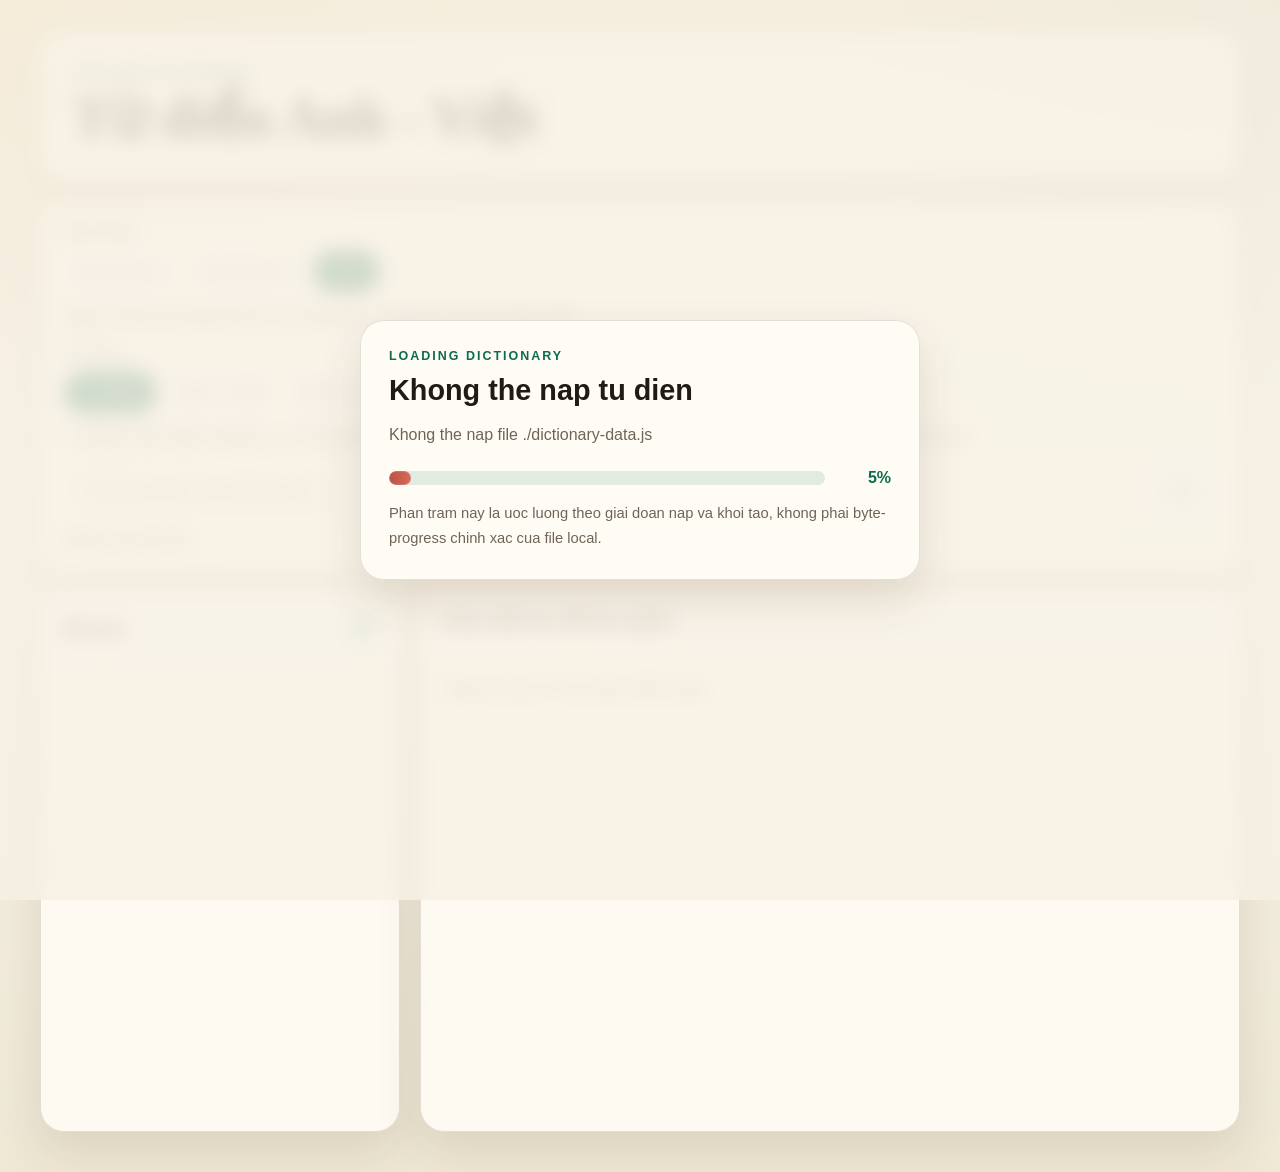
==== index-both.html @ f5a65c4e "Add loading progress and track dictionary-data2 with LFS" ====
<!doctype html>
<html lang="vi">
  <head>
    <meta charset="utf-8">
    <meta name="viewport" content="width=device-width, initial-scale=1">
    <title>Từ điển Anh - Việt Offline</title>
    <link rel="icon" href="data:,">
    <link rel="stylesheet" href="./styles.css">
  </head>
  <body>
    <main class="app-shell">
      <section class="hero">
        <p class="eyebrow">Offline Dictionary</p>
        <h1>Từ điển Anh - Việt</h1>
      </section>

      <section class="search-panel">
        <label class="search-label" for="source-switch">Bộ dữ liệu</label>
        <div class="mode-switch" id="source-switch" aria-label="Bộ dữ liệu">
          <button class="mode-button source-button" data-source="dict1" type="button">Dictionary 1</button>
          <button class="mode-button source-button" data-source="dict2" type="button">Dictionary 2</button>
          <button class="mode-button source-button active" data-source="both" type="button">Cả 2</button>
        </div>
        <p id="source-hint" class="search-hint">
          Gộp cả hai bộ dữ liệu để tra cứu rộng hơn. Tùy chọn này sẽ nặng nhất.
        </p>

        <label class="search-label" for="search-input">Từ khóa</label>
        <div class="mode-switch" id="mode-switch" aria-label="Hướng tra cứu">
          <button class="mode-button active" data-mode="auto" type="button">Tự động</button>
          <button class="mode-button" data-mode="en-vi" type="button">Anh -> Việt</button>
          <button class="mode-button" data-mode="vi-en" type="button">Việt -> Anh</button>
        </div>
        <p id="search-hint" class="search-hint">
          Tự động nhận diện hướng tra. Gõ tiếng Anh để tìm mục từ, hoặc gõ tiếng Việt có dấu để tra ngược từ phần nghĩa và chú thích.
        </p>
        <div class="search-row">
          <input
            id="search-input"
            class="search-input"
            type="search"
            placeholder="Ví dụ: abandon, ability, sức khỏe..."
            autocomplete="off"
            spellcheck="false"
          >
          <button id="clear-button" class="ghost-button" type="button">Xóa</button>
        </div>
        <p id="status" class="status-text">Đang nạp dữ liệu...</p>
      </section>

      <section class="content-grid">
        <aside class="results-panel">
          <div class="panel-header">
            <h2>Kết quả</h2>
            <span id="result-count" class="count-pill">0</span>
          </div>
          <div id="results" class="results-list"></div>
        </aside>

        <article class="detail-panel">
          <div class="panel-header">
            <h2 id="detail-title">Chọn một mục để xem nghĩa</h2>
          </div>
          <div id="detail-content" class="detail-content empty-state">
            Nhập từ khóa ở ô tìm kiếm để bắt đầu.
          </div>
        </article>
      </section>
    </main>

    <script>
      window.APP_BOOT_CONFIG = {
        mode: 'both',
        dictionaries: [
          {
            key: 'dict1',
            label: 'Dictionary 1',
            src: './dictionary-data.js',
            startPercent: 10,
            endPercent: 34,
            startTitle: 'Dang nap Dictionary 1',
            startDetail: 'Dang nap bo du lieu nhe truoc de chuan bi cho che do Ca 2.',
            endTitle: 'Da nap xong Dictionary 1',
            endDetail: 'Da xong bo du lieu dau tien. Dang chuyen sang bo FULL.'
          },
          {
            key: 'dict2',
            label: 'Dictionary 2',
            src: './dictionary-data2.js',
            startPercent: 38,
            endPercent: 92,
            startTitle: 'Dang nap Dictionary 2',
            startDetail: 'Che do Ca 2 la tuy chon nang nhat. O may cham, tong thoi gian cho doi co the toi 10-15 phut hoac hon.',
            endTitle: 'Da nap xong ca 2 bo du lieu',
            endDetail: 'Hai bo du lieu da vao bo nho. Dang khoi tao giao dien tra cuu hop nhat.'
          }
        ]
      }
    </script>
    <script src="./bootstrap.js"></script>
  </body>
</html>
---- styles.css ----
:root {
  color-scheme: light;
  --bg: #f7f1e5;
  --panel: rgba(255, 252, 245, 0.88);
  --panel-strong: #fffaf0;
  --text: #1f1b16;
  --muted: #6f6458;
  --accent: #0e6b50;
  --accent-soft: #dcefe8;
  --border: rgba(31, 27, 22, 0.12);
  --shadow: 0 20px 45px rgba(74, 53, 23, 0.12);
  --font-display: Cambria, Constantia, "Times New Roman", serif;
  --font-body: Constantia, Cambria, "Times New Roman", serif;
  --font-ui: "Segoe UI", Tahoma, Arial, sans-serif;
}

* {
  box-sizing: border-box;
}

html,
body {
  margin: 0;
  min-height: 100%;
}

body {
  font-family: var(--font-body);
  color: var(--text);
  font-kerning: normal;
  text-rendering: optimizeLegibility;
  background:
    radial-gradient(circle at top left, rgba(229, 192, 123, 0.32), transparent 30%),
    radial-gradient(circle at top right, rgba(125, 171, 157, 0.24), transparent 26%),
    linear-gradient(180deg, #efe2c2 0%, #f6f2ea 34%, #efe8d5 100%);
}

.app-shell {
  width: min(1200px, calc(100% - 32px));
  margin: 0 auto;
  padding: 32px 0 40px;
}

.hero,
.search-panel,
.results-panel,
.detail-panel {
  border: 1px solid var(--border);
  border-radius: 24px;
  background: var(--panel);
  backdrop-filter: blur(10px);
  box-shadow: var(--shadow);
}

.hero {
  padding: 32px;
  margin-bottom: 20px;
}

.eyebrow {
  margin: 0 0 10px;
  color: var(--accent);
  font-size: 0.8rem;
  font-weight: 700;
  font-family: var(--font-ui);
  letter-spacing: 0.18em;
  text-transform: uppercase;
}

.hero h1 {
  margin: 0;
  font-family: var(--font-display);
  font-size: clamp(2rem, 5vw, 3.5rem);
  line-height: 1.02;
}

.hero-copy {
  max-width: 760px;
  margin: 16px 0 0;
  color: var(--muted);
  font-size: 1.05rem;
  line-height: 1.7;
}

.search-panel {
  padding: 22px 24px;
  margin-bottom: 20px;
}

.search-label {
  display: block;
  margin-bottom: 10px;
  font-size: 0.95rem;
  color: var(--muted);
}

.mode-switch {
  display: flex;
  flex-wrap: wrap;
  gap: 10px;
  margin-bottom: 12px;
}

.mode-button {
  border: 1px solid var(--border);
  border-radius: 999px;
  padding: 10px 14px;
  background: rgba(255, 255, 255, 0.75);
  color: var(--muted);
  font: inherit;
  cursor: pointer;
  transition: background-color 120ms ease, color 120ms ease, border-color 120ms ease;
}

.mode-button:hover,
.mode-button:focus-visible {
  border-color: rgba(14, 107, 80, 0.35);
  color: var(--accent);
  outline: none;
}

.mode-button.active {
  background: var(--accent);
  border-color: var(--accent);
  color: white;
}

.search-hint {
  margin: 0 0 14px;
  color: var(--muted);
  line-height: 1.6;
}

.search-row {
  display: grid;
  grid-template-columns: 1fr auto;
  gap: 12px;
}

.search-input,
.ghost-button {
  border-radius: 16px;
  border: 1px solid var(--border);
  font: inherit;
}

.search-label,
.search-hint,
.status-text,
.mode-button,
.ghost-button {
  font-family: var(--font-ui);
}

.search-input {
  min-width: 0;
  padding: 16px 18px;
  background: var(--panel-strong);
  font-family: var(--font-display);
  font-size: 1.05rem;
}

.search-input:focus {
  outline: 2px solid rgba(14, 107, 80, 0.2);
  border-color: rgba(14, 107, 80, 0.45);
}

.ghost-button {
  padding: 0 18px;
  background: white;
  color: var(--accent);
  cursor: pointer;
}

.status-text {
  margin: 12px 0 0;
  color: var(--muted);
}

.content-grid {
  display: grid;
  grid-template-columns: minmax(280px, 360px) minmax(0, 1fr);
  gap: 20px;
}

.results-panel,
.detail-panel {
  min-height: 540px;
  overflow: hidden;
}

.panel-header {
  display: flex;
  align-items: center;
  justify-content: space-between;
  gap: 12px;
  padding: 18px 20px;
  border-bottom: 1px solid var(--border);
  background: rgba(255, 255, 255, 0.45);
}

.panel-header h2 {
  margin: 0;
  font-family: var(--font-ui);
  font-size: 1.05rem;
}

.count-pill {
  display: inline-flex;
  align-items: center;
  justify-content: center;
  min-width: 36px;
  height: 36px;
  padding: 0 12px;
  border-radius: 999px;
  background: var(--accent-soft);
  color: var(--accent);
  font-family: var(--font-ui);
  font-weight: 700;
}

.results-list {
  max-height: 680px;
  overflow: auto;
  padding: 10px;
}

.result-item {
  width: 100%;
  padding: 14px 16px;
  border: 0;
  border-radius: 16px;
  background: transparent;
  text-align: left;
  cursor: pointer;
  transition: background-color 120ms ease, transform 120ms ease;
}

.result-item:hover,
.result-item:focus-visible {
  background: rgba(14, 107, 80, 0.08);
  outline: none;
}

.result-item.active {
  background: rgba(14, 107, 80, 0.14);
}

.result-title {
  display: flex;
  align-items: center;
  justify-content: space-between;
  gap: 12px;
}

.result-word {
  margin: 0;
  font-family: var(--font-display);
  font-size: 1.08rem;
}

.source-tag {
  display: inline-flex;
  align-items: center;
  justify-content: center;
  min-width: 40px;
  padding: 4px 10px;
  border-radius: 999px;
  background: rgba(14, 107, 80, 0.1);
  color: var(--accent);
  font-family: var(--font-ui);
  font-size: 0.74rem;
  font-weight: 700;
  letter-spacing: 0.04em;
}

.result-snippet {
  margin: 6px 0 0;
  color: var(--muted);
  font-family: var(--font-body);
  font-size: 0.92rem;
  line-height: 1.5;
}

.detail-content {
  padding: 24px;
  max-height: 680px;
  overflow: auto;
  font-family: var(--font-body);
  line-height: 1.75;
}

.detail-content h1,
.detail-content h2,
.detail-content h3,
.detail-content h4,
.detail-content h5,
.detail-content h6 {
  margin-top: 0;
  color: var(--accent);
}

.detail-content b,
.detail-content strong {
  color: #5d3321;
}

.detail-content img {
  max-width: 100%;
}

.empty-state {
  color: var(--muted);
}

.empty-results {
  padding: 22px 16px;
  color: var(--muted);
}

mark {
  background: #ffe27f;
  color: inherit;
  padding: 0 0.1em;
  border-radius: 0.2em;
}

.loading-overlay {
  position: fixed;
  inset: 0;
  z-index: 9999;
  display: grid;
  place-items: center;
  padding: 20px;
  background: rgba(247, 241, 229, 0.82);
  backdrop-filter: blur(10px);
  transition: opacity 220ms ease, visibility 220ms ease;
}

.loading-overlay.is-hidden {
  opacity: 0;
  visibility: hidden;
  pointer-events: none;
}

.loading-card {
  width: min(560px, 100%);
  padding: 28px;
  border: 1px solid var(--border);
  border-radius: 24px;
  background: rgba(255, 252, 245, 0.96);
  box-shadow: var(--shadow);
}

.loading-eyebrow,
.loading-title,
.loading-detail,
.loading-note,
.loading-progress-value {
  font-family: var(--font-ui);
}

.loading-eyebrow {
  margin: 0 0 10px;
  color: var(--accent);
  font-size: 0.78rem;
  font-weight: 700;
  letter-spacing: 0.16em;
  text-transform: uppercase;
}

.loading-title {
  margin: 0;
  font-size: clamp(1.35rem, 3vw, 1.8rem);
  line-height: 1.25;
}

.loading-detail,
.loading-note {
  color: var(--muted);
  line-height: 1.7;
}

.loading-detail {
  margin: 12px 0 0;
}

.loading-progress-row {
  display: grid;
  grid-template-columns: minmax(0, 1fr) auto;
  align-items: center;
  gap: 14px;
  margin-top: 20px;
}

.loading-progress-track {
  position: relative;
  height: 14px;
  overflow: hidden;
  border-radius: 999px;
  background: rgba(14, 107, 80, 0.12);
}

.loading-progress-fill {
  width: 0;
  height: 100%;
  border-radius: inherit;
  background:
    linear-gradient(90deg, rgba(255, 255, 255, 0.25), transparent 42%),
    linear-gradient(90deg, #0e6b50, #188867);
  box-shadow: inset 0 0 0 1px rgba(255, 255, 255, 0.14);
  transition: width 180ms ease;
}

.loading-progress-value {
  min-width: 52px;
  color: var(--accent);
  font-size: 1rem;
  text-align: right;
}

.loading-note {
  margin: 14px 0 0;
  font-size: 0.92rem;
}

.loading-overlay.is-error .loading-progress-fill {
  background: linear-gradient(90deg, #bb5147, #d66a57);
}

@media (max-width: 900px) {
  .content-grid {
    grid-template-columns: 1fr;
  }

  .results-panel,
  .detail-panel {
    min-height: unset;
  }

  .results-list,
  .detail-content {
    max-height: none;
  }
}

@media (max-width: 640px) {
  .app-shell {
    width: min(100% - 20px, 1200px);
    padding-top: 20px;
  }

  .hero,
  .search-panel {
    padding: 20px;
  }

  .search-row {
    grid-template-columns: 1fr;
  }

  .loading-card {
    padding: 22px;
  }

  .loading-progress-row {
    grid-template-columns: 1fr;
  }

  .loading-progress-value {
    text-align: left;
  }
}
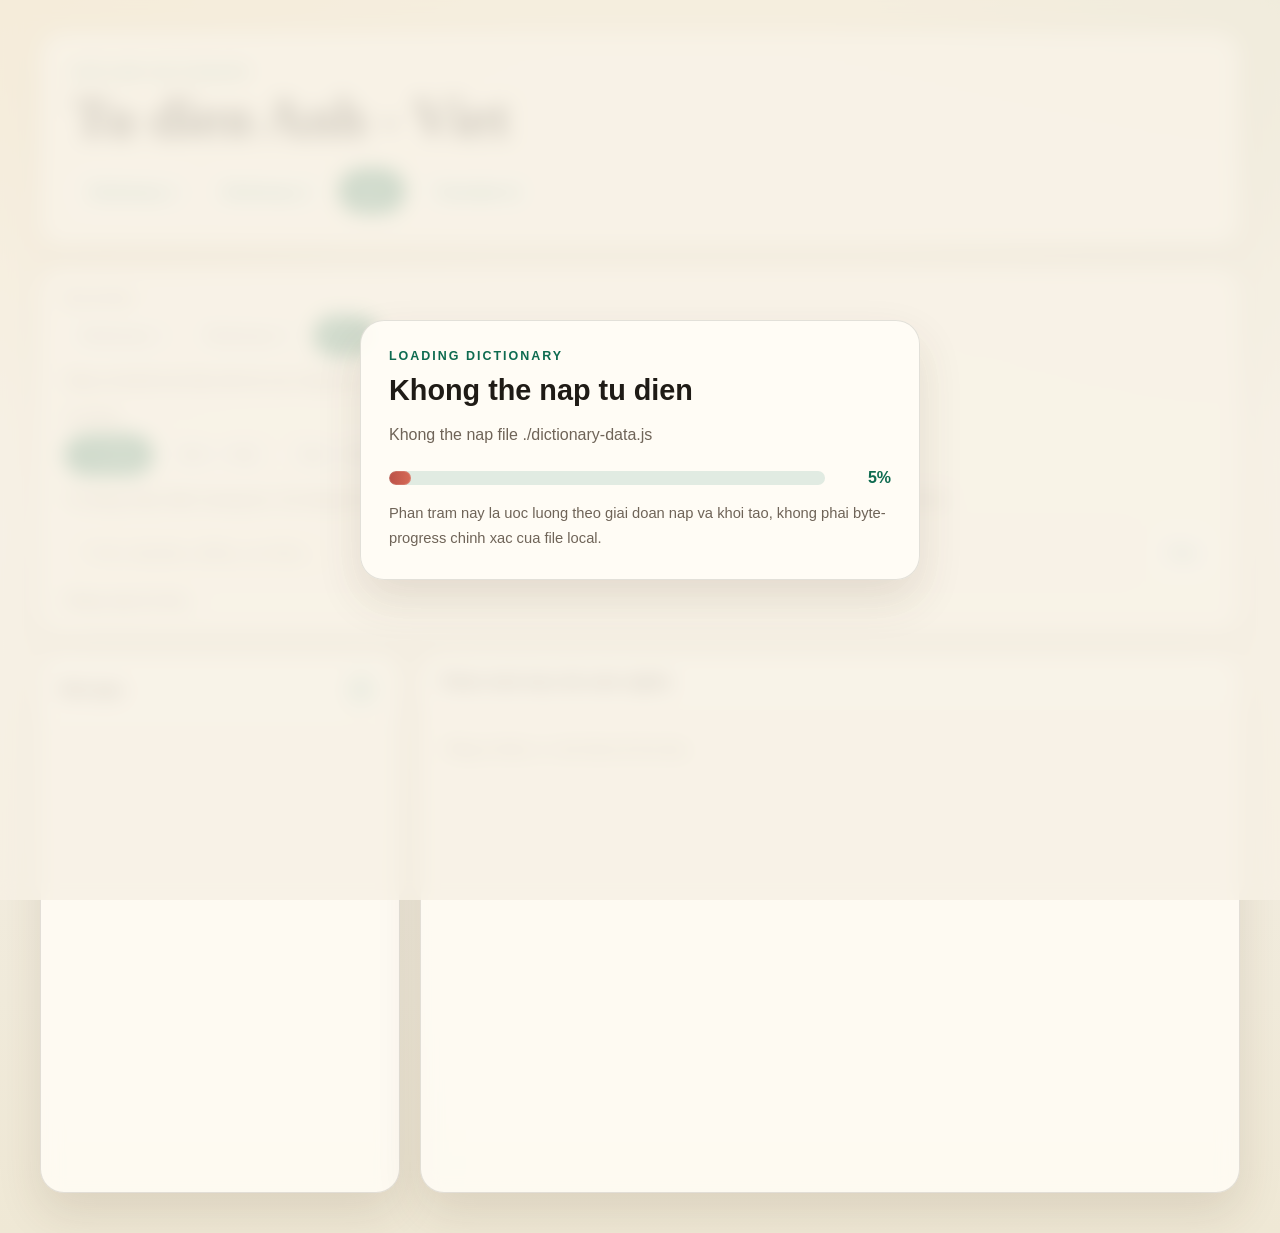
==== commit 68b1b436: "add translation" ====
--- a/index-both.html
+++ b/index-both.html
@@ -3,7 +3,7 @@
   <head>
     <meta charset="utf-8">
     <meta name="viewport" content="width=device-width, initial-scale=1">
-    <title>Từ điển Anh - Việt Offline</title>
+    <title>Tu dien Anh - Viet Offline</title>
     <link rel="icon" href="data:,">
     <link rel="stylesheet" href="./styles.css">
   </head>
@@ -11,47 +11,53 @@
     <main class="app-shell">
       <section class="hero">
         <p class="eyebrow">Offline Dictionary</p>
-        <h1>Từ điển Anh - Việt</h1>
+        <h1>Tu dien Anh - Viet</h1>
+        <div class="hero-links">
+          <a class="hero-link" href="./index.html">Dictionary 1</a>
+          <a class="hero-link" href="./index-dict2.html">Dictionary 2</a>
+          <a class="hero-link active" href="./index-both.html">Ca 2</a>
+          <a class="hero-link" href="./index-translate.html">Translate AI</a>
+        </div>
       </section>
 
       <section class="search-panel">
-        <label class="search-label" for="source-switch">Bộ dữ liệu</label>
-        <div class="mode-switch" id="source-switch" aria-label="Bộ dữ liệu">
+        <label class="search-label" for="source-switch">Bo du lieu</label>
+        <div class="mode-switch" id="source-switch" aria-label="Bo du lieu">
           <button class="mode-button source-button" data-source="dict1" type="button">Dictionary 1</button>
           <button class="mode-button source-button" data-source="dict2" type="button">Dictionary 2</button>
-          <button class="mode-button source-button active" data-source="both" type="button">Cả 2</button>
+          <button class="mode-button source-button active" data-source="both" type="button">Ca 2</button>
         </div>
         <p id="source-hint" class="search-hint">
-          Gộp cả hai bộ dữ liệu để tra cứu rộng hơn. Tùy chọn này sẽ nặng nhất.
+          Gop ca hai bo du lieu de tra cuu rong hon. Tuy chon nay se nang nhat.
         </p>
 
-        <label class="search-label" for="search-input">Từ khóa</label>
-        <div class="mode-switch" id="mode-switch" aria-label="Hướng tra cứu">
-          <button class="mode-button active" data-mode="auto" type="button">Tự động</button>
-          <button class="mode-button" data-mode="en-vi" type="button">Anh -> Việt</button>
-          <button class="mode-button" data-mode="vi-en" type="button">Việt -> Anh</button>
+        <label class="search-label" for="search-input">Tu khoa</label>
+        <div class="mode-switch" id="mode-switch" aria-label="Huong tra cuu">
+          <button class="mode-button active" data-mode="auto" type="button">Tu dong</button>
+          <button class="mode-button" data-mode="en-vi" type="button">Anh -> Viet</button>
+          <button class="mode-button" data-mode="vi-en" type="button">Viet -> Anh</button>
         </div>
         <p id="search-hint" class="search-hint">
-          Tự động nhận diện hướng tra. Gõ tiếng Anh để tìm mục từ, hoặc gõ tiếng Việt có dấu để tra ngược từ phần nghĩa và chú thích.
+          Tu dong nhan dien huong tra. Go tieng Anh de tim muc tu, hoac go tieng Viet co dau de tra nguoc tu phan nghia va chu thich.
         </p>
         <div class="search-row">
           <input
             id="search-input"
             class="search-input"
             type="search"
-            placeholder="Ví dụ: abandon, ability, sức khỏe..."
+            placeholder="Vi du: abandon, ability, suc khoe..."
             autocomplete="off"
             spellcheck="false"
           >
-          <button id="clear-button" class="ghost-button" type="button">Xóa</button>
+          <button id="clear-button" class="ghost-button" type="button">Xoa</button>
         </div>
-        <p id="status" class="status-text">Đang nạp dữ liệu...</p>
+        <p id="status" class="status-text">Dang nap du lieu...</p>
       </section>
 
       <section class="content-grid">
         <aside class="results-panel">
           <div class="panel-header">
-            <h2>Kết quả</h2>
+            <h2>Ket qua</h2>
             <span id="result-count" class="count-pill">0</span>
           </div>
           <div id="results" class="results-list"></div>
@@ -59,10 +65,10 @@
 
         <article class="detail-panel">
           <div class="panel-header">
-            <h2 id="detail-title">Chọn một mục để xem nghĩa</h2>
+            <h2 id="detail-title">Chon mot muc de xem nghia</h2>
           </div>
           <div id="detail-content" class="detail-content empty-state">
-            Nhập từ khóa ở ô tìm kiếm để bắt đầu.
+            Nhap tu khoa o o tim kiem de bat dau.
           </div>
         </article>
       </section>
@@ -86,11 +92,11 @@
           {
             key: 'dict2',
             label: 'Dictionary 2',
-            src: './dictionary-data2.js',
+            manifest: './dictionary-data2-manifest.js',
             startPercent: 38,
             endPercent: 92,
             startTitle: 'Dang nap Dictionary 2',
-            startDetail: 'Che do Ca 2 la tuy chon nang nhat. O may cham, tong thoi gian cho doi co the toi 10-15 phut hoac hon.',
+            startDetail: 'Che do Ca 2 la tuy chon nang nhat. Dictionary 2 se duoc nap theo tung chunk de de theo doi tien do hon.',
             endTitle: 'Da nap xong ca 2 bo du lieu',
             endDetail: 'Hai bo du lieu da vao bo nho. Dang khoi tao giao dien tra cuu hop nhat.'
           }
--- a/styles.css
+++ b/styles.css
@@ -44,7 +44,8 @@
 .hero,
 .search-panel,
 .results-panel,
-.detail-panel {
+.detail-panel,
+.translate-panel {
   border: 1px solid var(--border);
   border-radius: 24px;
   background: var(--panel);
@@ -80,6 +81,48 @@
   color: var(--muted);
   font-size: 1.05rem;
   line-height: 1.7;
+}
+
+.hero-links {
+  display: flex;
+  flex-wrap: wrap;
+  gap: 12px;
+  margin-top: 22px;
+}
+
+.hero-link {
+  display: inline-flex;
+  align-items: center;
+  justify-content: center;
+  min-height: 44px;
+  padding: 10px 16px;
+  border: 1px solid rgba(14, 107, 80, 0.16);
+  border-radius: 999px;
+  background: rgba(255, 255, 255, 0.72);
+  color: var(--accent);
+  font-family: var(--font-ui);
+  font-size: 0.95rem;
+  font-weight: 600;
+  text-decoration: none;
+  transition:
+    transform 120ms ease,
+    border-color 120ms ease,
+    background-color 120ms ease,
+    color 120ms ease;
+}
+
+.hero-link:hover,
+.hero-link:focus-visible {
+  border-color: rgba(14, 107, 80, 0.34);
+  background: rgba(220, 239, 232, 0.92);
+  outline: none;
+  transform: translateY(-1px);
+}
+
+.hero-link.active {
+  background: var(--accent);
+  border-color: var(--accent);
+  color: white;
 }
 
 .search-panel {
@@ -170,11 +213,127 @@
   background: white;
   color: var(--accent);
   cursor: pointer;
+  transition:
+    background-color 120ms ease,
+    border-color 120ms ease,
+    color 120ms ease,
+    transform 120ms ease;
+}
+
+.ghost-button:hover,
+.ghost-button:focus-visible {
+  border-color: rgba(14, 107, 80, 0.35);
+  background: rgba(220, 239, 232, 0.72);
+  outline: none;
+  transform: translateY(-1px);
+}
+
+.ghost-button:disabled {
+  opacity: 0.48;
+  cursor: not-allowed;
+  transform: none;
 }
 
 .status-text {
   margin: 12px 0 0;
   color: var(--muted);
+}
+
+.status-text[data-tone='success'] {
+  color: var(--accent);
+}
+
+.status-text[data-tone='error'] {
+  color: #a33b31;
+}
+
+.status-text[data-tone='info'] {
+  color: var(--muted);
+}
+
+.translate-actions {
+  display: flex;
+  flex-wrap: wrap;
+  gap: 10px;
+}
+
+.translate-primary {
+  background: var(--accent);
+  border-color: var(--accent);
+  color: white;
+}
+
+.translate-primary:hover,
+.translate-primary:focus-visible {
+  background: #155f4a;
+  border-color: #155f4a;
+  color: white;
+}
+
+.translate-grid {
+  display: grid;
+  grid-template-columns: repeat(2, minmax(0, 1fr));
+  gap: 20px;
+  margin-bottom: 20px;
+}
+
+.translate-panel {
+  min-height: 420px;
+  overflow: hidden;
+}
+
+.translate-panel-body {
+  display: flex;
+  flex-direction: column;
+  min-height: calc(420px - 73px);
+  padding: 20px;
+}
+
+.translate-textarea,
+.translate-output {
+  width: 100%;
+  min-height: 100%;
+  border: 1px solid rgba(31, 27, 22, 0.08);
+  border-radius: 20px;
+  background:
+    linear-gradient(180deg, rgba(255, 255, 255, 0.92), rgba(255, 250, 240, 0.88));
+  box-shadow: inset 0 1px 0 rgba(255, 255, 255, 0.7);
+}
+
+.translate-textarea {
+  flex: 1;
+  resize: vertical;
+  padding: 18px 20px;
+  color: var(--text);
+  font: inherit;
+  font-size: 1.04rem;
+  line-height: 1.75;
+}
+
+.translate-textarea:focus {
+  outline: 2px solid rgba(14, 107, 80, 0.18);
+  border-color: rgba(14, 107, 80, 0.42);
+}
+
+.translate-output {
+  flex: 1;
+  padding: 18px 20px;
+  color: var(--text);
+  font-size: 1.04rem;
+  line-height: 1.8;
+  white-space: pre-wrap;
+  word-break: break-word;
+}
+
+.translate-meta {
+  margin: 14px 2px 0;
+  color: var(--muted);
+  font-family: var(--font-ui);
+  font-size: 0.9rem;
+}
+
+.translate-note {
+  margin-bottom: 0;
 }
 
 .content-grid {
@@ -433,8 +592,13 @@
     grid-template-columns: 1fr;
   }
 
+  .translate-grid {
+    grid-template-columns: 1fr;
+  }
+
   .results-panel,
-  .detail-panel {
+  .detail-panel,
+  .translate-panel {
     min-height: unset;
   }
 
@@ -459,6 +623,21 @@
     grid-template-columns: 1fr;
   }
 
+  .hero-links,
+  .translate-actions {
+    flex-direction: column;
+  }
+
+  .hero-link,
+  .translate-actions .ghost-button {
+    width: 100%;
+  }
+
+  .translate-panel-body {
+    min-height: 300px;
+    padding: 16px;
+  }
+
   .loading-card {
     padding: 22px;
   }
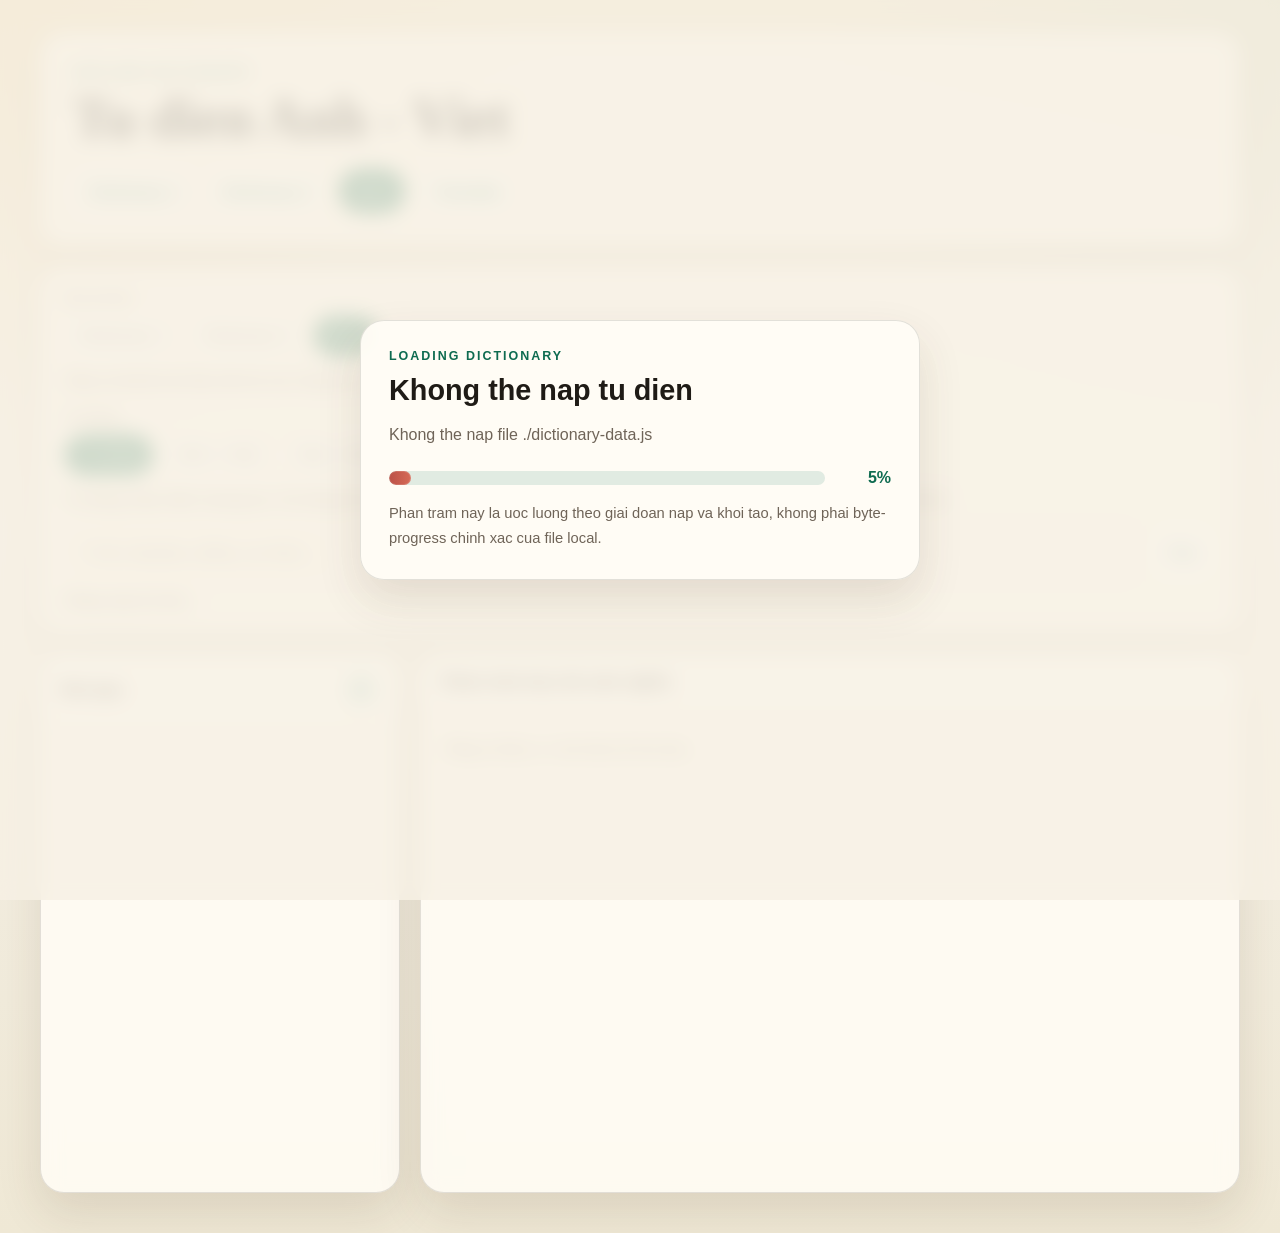
==== commit a076cea2: "update" ====
--- a/index-both.html
+++ b/index-both.html
@@ -16,7 +16,7 @@
           <a class="hero-link" href="./index.html">Dictionary 1</a>
           <a class="hero-link" href="./index-dict2.html">Dictionary 2</a>
           <a class="hero-link active" href="./index-both.html">Ca 2</a>
-          <a class="hero-link" href="./index-translate.html">Translate AI</a>
+          <a class="hero-link" href="./index-translate.html">Translate</a>
         </div>
       </section>
 
--- a/styles.css
+++ b/styles.css
@@ -41,6 +41,130 @@
   padding: 32px 0 40px;
 }
 
+.chat-ai-app[hidden],
+.chat-decoy-shell[hidden] {
+  display: none;
+}
+
+.chat-decoy-shell {
+  width: min(920px, calc(100% - 32px));
+}
+
+.decoy-paper {
+  padding: clamp(24px, 4vw, 52px);
+  border: 1px solid rgba(31, 27, 22, 0.12);
+  border-radius: 18px;
+  background:
+    linear-gradient(180deg, rgba(255, 255, 255, 0.96), rgba(255, 252, 245, 0.94));
+  box-shadow: 0 24px 52px rgba(74, 53, 23, 0.14);
+}
+
+.decoy-kicker {
+  margin: 0 0 10px;
+  color: var(--accent);
+  font-family: var(--font-ui);
+  font-size: 0.78rem;
+  font-weight: 700;
+  letter-spacing: 0.16em;
+  text-transform: uppercase;
+}
+
+.decoy-paper h1,
+.decoy-paper h2,
+.decoy-paper h3 {
+  color: var(--text);
+}
+
+.decoy-paper h1 {
+  margin: 0 0 24px;
+  font-family: var(--font-display);
+  font-size: clamp(2rem, 6vw, 3.2rem);
+  line-height: 1.08;
+}
+
+.decoy-paper h2 {
+  margin: 0 0 12px;
+  font-family: var(--font-display);
+  font-size: clamp(1.35rem, 3vw, 1.75rem);
+}
+
+.decoy-paper h3 {
+  margin: 22px 0 8px;
+  font-family: var(--font-ui);
+  font-size: 1rem;
+}
+
+.decoy-paper p,
+.decoy-paper li,
+.decoy-paper blockquote,
+.decoy-table {
+  font-size: 1.04rem;
+  line-height: 1.75;
+}
+
+.decoy-paper p {
+  margin: 0 0 12px;
+}
+
+.decoy-paper ul,
+.decoy-paper ol {
+  margin: 8px 0 16px;
+  padding-left: 26px;
+}
+
+.decoy-paper li {
+  margin: 4px 0;
+}
+
+.decoy-section {
+  padding: 24px 0;
+  border-top: 1px solid rgba(31, 27, 22, 0.1);
+}
+
+.decoy-section:first-of-type {
+  border-top: 0;
+}
+
+.decoy-paper blockquote {
+  margin: 18px 0 0;
+  padding: 16px 18px;
+  border-left: 5px solid var(--accent);
+  border-radius: 14px;
+  background: rgba(220, 239, 232, 0.62);
+  color: #274b3f;
+}
+
+.decoy-table-wrap {
+  overflow-x: auto;
+  margin-top: 12px;
+  border: 1px solid rgba(31, 27, 22, 0.1);
+  border-radius: 16px;
+}
+
+.decoy-table {
+  width: 100%;
+  border-collapse: collapse;
+  background: rgba(255, 255, 255, 0.7);
+}
+
+.decoy-table th,
+.decoy-table td {
+  padding: 12px 14px;
+  border-bottom: 1px solid rgba(31, 27, 22, 0.08);
+  text-align: left;
+  vertical-align: top;
+}
+
+.decoy-table th {
+  background: rgba(14, 107, 80, 0.08);
+  color: var(--accent);
+  font-family: var(--font-ui);
+}
+
+.decoy-table tr:last-child td {
+  border-bottom: 0;
+}
+
 .hero,
 .search-panel,
 .results-panel,
@@ -336,6 +460,454 @@
   margin-bottom: 0;
 }
 
+.chat-layout {
+  display: grid;
+  grid-template-columns: minmax(280px, 360px) minmax(0, 1fr);
+  gap: 20px;
+}
+
+.chat-layout.is-side-panel-hidden {
+  grid-template-columns: minmax(0, 1fr);
+}
+
+.chat-side-panel,
+.chat-main-panel {
+  min-height: 640px;
+}
+
+.chat-panel-body {
+  display: flex;
+  flex-direction: column;
+  gap: 18px;
+  padding: 20px;
+}
+
+.chat-toolbar {
+  display: grid;
+  grid-template-columns: minmax(0, 1fr) auto;
+  gap: 16px;
+  align-items: end;
+}
+
+.chat-field {
+  min-width: 0;
+}
+
+.chat-context-row {
+  display: grid;
+  grid-template-columns: minmax(0, 1fr) auto;
+  gap: 10px;
+  align-items: center;
+}
+
+.chat-select {
+  width: 100%;
+  min-height: 52px;
+  padding: 0 16px;
+  border: 1px solid var(--border);
+  border-radius: 16px;
+  background: var(--panel-strong);
+  color: var(--text);
+  font: inherit;
+}
+
+.chat-select:focus {
+  outline: 2px solid rgba(14, 107, 80, 0.18);
+  border-color: rgba(14, 107, 80, 0.42);
+}
+
+.chat-number-input {
+  appearance: textfield;
+}
+
+.chat-number-input::-webkit-outer-spin-button,
+.chat-number-input::-webkit-inner-spin-button {
+  margin: 0;
+  -webkit-appearance: none;
+}
+
+.chat-model-card {
+  padding: 18px;
+  border: 1px solid rgba(31, 27, 22, 0.08);
+  border-radius: 20px;
+  background:
+    linear-gradient(180deg, rgba(255, 255, 255, 0.92), rgba(255, 250, 240, 0.86));
+}
+
+.chat-model-summary,
+.chat-model-status-note,
+.chat-runtime-meta,
+.chat-message-role,
+.chat-metric-label,
+.chat-count,
+.chat-chip {
+  font-family: var(--font-ui);
+}
+
+.chat-model-summary {
+  margin: 0;
+  color: var(--text);
+  line-height: 1.7;
+}
+
+.chat-risk-banner {
+  margin-top: 14px;
+  padding: 12px 14px;
+  border: 1px solid rgba(31, 27, 22, 0.08);
+  border-left: 5px solid #b77c11;
+  border-radius: 16px;
+  background: #fff4cf;
+  color: #6d4b08;
+  font-family: var(--font-ui);
+  font-size: 0.9rem;
+  line-height: 1.55;
+}
+
+.chat-risk-banner[data-tone='danger'] {
+  border-left-color: #b53b2e;
+  background: #ffe2dd;
+  color: #7a241b;
+}
+
+.chat-risk-banner[data-tone='warning'] {
+  border-left-color: #b77c11;
+  background: #fff4cf;
+  color: #6d4b08;
+}
+
+.chat-risk-banner[data-tone='info'] {
+  border-left-color: var(--accent);
+  background: rgba(220, 239, 232, 0.78);
+  color: var(--accent);
+}
+
+.chat-metrics {
+  display: grid;
+  grid-template-columns: repeat(2, minmax(0, 1fr));
+  gap: 12px;
+  margin-top: 16px;
+}
+
+.chat-metric {
+  padding: 12px 14px;
+  border-radius: 16px;
+  background: rgba(14, 107, 80, 0.06);
+}
+
+.chat-metric-label {
+  display: block;
+  margin-bottom: 6px;
+  color: var(--muted);
+  font-size: 0.78rem;
+  text-transform: uppercase;
+  letter-spacing: 0.06em;
+}
+
+.chat-metric strong {
+  font-size: 0.98rem;
+}
+
+.chat-model-status-note {
+  margin: 14px 0 0;
+  color: var(--muted);
+  line-height: 1.65;
+}
+
+.chat-context-help {
+  margin: 10px 0 0;
+  color: var(--muted);
+  font-family: var(--font-ui);
+  line-height: 1.6;
+}
+
+.chat-toggle-field {
+  padding: 14px;
+  border: 1px solid rgba(31, 27, 22, 0.08);
+  border-radius: 18px;
+  background: rgba(255, 255, 255, 0.54);
+}
+
+.chat-toggle-row {
+  display: grid;
+  grid-template-columns: auto minmax(0, 1fr);
+  gap: 12px;
+  align-items: center;
+  color: var(--text);
+  font-family: var(--font-ui);
+  cursor: pointer;
+}
+
+.chat-toggle-row input {
+  width: 20px;
+  height: 20px;
+  accent-color: var(--accent);
+}
+
+.chat-toggle-row input:disabled {
+  cursor: not-allowed;
+}
+
+.chat-toggle-row strong,
+.chat-toggle-row small {
+  display: block;
+}
+
+.chat-toggle-row small {
+  margin-top: 4px;
+  color: var(--muted);
+  line-height: 1.45;
+}
+
+.chat-cache-panel {
+  padding: 14px;
+  border: 1px solid rgba(31, 27, 22, 0.08);
+  border-radius: 18px;
+  background: rgba(255, 255, 255, 0.54);
+}
+
+.chat-cache-header {
+  display: grid;
+  grid-template-columns: minmax(0, 1fr) auto;
+  gap: 12px;
+  align-items: start;
+}
+
+.chat-cache-header .search-label,
+.chat-cache-header .chat-context-help {
+  margin-bottom: 0;
+}
+
+.chat-cache-list {
+  display: flex;
+  flex-direction: column;
+  gap: 10px;
+  max-height: 260px;
+  overflow: auto;
+  margin-top: 14px;
+}
+
+.chat-cache-empty,
+.chat-cache-status,
+.chat-cache-item {
+  font-family: var(--font-ui);
+}
+
+.chat-cache-empty {
+  padding: 12px 14px;
+  border: 1px dashed rgba(14, 107, 80, 0.2);
+  border-radius: 14px;
+  color: var(--muted);
+  line-height: 1.55;
+}
+
+.chat-cache-item {
+  display: grid;
+  grid-template-columns: auto minmax(0, 1fr);
+  gap: 10px;
+  align-items: start;
+  padding: 12px;
+  border: 1px solid rgba(31, 27, 22, 0.08);
+  border-radius: 14px;
+  background: rgba(255, 250, 240, 0.78);
+  cursor: pointer;
+}
+
+.chat-cache-item.is-loaded {
+  border-color: rgba(181, 59, 46, 0.28);
+  background: #fff0ed;
+}
+
+.chat-cache-item input {
+  width: 18px;
+  height: 18px;
+  margin-top: 2px;
+  accent-color: #b53b2e;
+}
+
+.chat-cache-item strong,
+.chat-cache-item small {
+  display: block;
+  word-break: break-word;
+}
+
+.chat-cache-item small {
+  margin-top: 4px;
+  color: var(--muted);
+  line-height: 1.45;
+}
+
+.chat-cache-actions {
+  margin-top: 12px;
+}
+
+.chat-danger-button {
+  border-color: rgba(181, 59, 46, 0.28);
+  color: #a33b31;
+}
+
+.chat-danger-button:hover,
+.chat-danger-button:focus-visible {
+  border-color: rgba(181, 59, 46, 0.42);
+  background: #ffe2dd;
+  color: #7a241b;
+}
+
+.chat-cache-status[data-tone='success'] {
+  color: var(--accent);
+}
+
+.chat-cache-status[data-tone='error'] {
+  color: #a33b31;
+}
+
+.chat-cache-status[data-tone='info'] {
+  color: var(--muted);
+}
+
+.chat-system-textarea {
+  min-height: 180px;
+}
+
+.chat-suggestions {
+  display: flex;
+  flex-wrap: wrap;
+  gap: 10px;
+}
+
+.chat-chip {
+  display: inline-flex;
+  align-items: center;
+  min-height: 40px;
+  padding: 8px 14px;
+  border: 1px solid rgba(14, 107, 80, 0.16);
+  border-radius: 999px;
+  background: rgba(255, 255, 255, 0.72);
+  color: var(--accent);
+  font-size: 0.9rem;
+  cursor: pointer;
+  transition:
+    transform 120ms ease,
+    border-color 120ms ease,
+    background-color 120ms ease;
+}
+
+.chat-chip:hover,
+.chat-chip:focus-visible {
+  border-color: rgba(14, 107, 80, 0.34);
+  background: rgba(220, 239, 232, 0.92);
+  outline: none;
+  transform: translateY(-1px);
+}
+
+.chat-messages {
+  display: flex;
+  flex-direction: column;
+  gap: 14px;
+  min-height: 0;
+  max-height: 520px;
+  overflow: auto;
+  padding: 20px;
+}
+
+.chat-empty-state {
+  padding: 26px 22px;
+  border: 1px dashed rgba(14, 107, 80, 0.2);
+  border-radius: 20px;
+  background: rgba(255, 255, 255, 0.52);
+  color: var(--muted);
+}
+
+.chat-empty-state h3 {
+  margin: 0 0 8px;
+  color: var(--accent);
+  font-family: var(--font-display);
+}
+
+.chat-empty-state p {
+  margin: 0;
+  line-height: 1.7;
+}
+
+.chat-message {
+  display: flex;
+  flex-direction: column;
+  gap: 6px;
+}
+
+.chat-message.user {
+  align-items: flex-end;
+}
+
+.chat-message.assistant {
+  align-items: flex-start;
+}
+
+.chat-message-role {
+  margin: 0;
+  color: var(--muted);
+  font-size: 0.8rem;
+  text-transform: uppercase;
+  letter-spacing: 0.08em;
+}
+
+.chat-bubble {
+  max-width: min(760px, 100%);
+  padding: 14px 16px;
+  border-radius: 18px;
+  color: var(--text);
+  line-height: 1.75;
+  white-space: pre-wrap;
+  word-break: break-word;
+}
+
+.chat-message.user .chat-bubble {
+  background: rgba(14, 107, 80, 0.14);
+  border-top-right-radius: 6px;
+}
+
+.chat-message.assistant .chat-bubble {
+  background: rgba(255, 255, 255, 0.82);
+  border: 1px solid rgba(31, 27, 22, 0.08);
+  border-top-left-radius: 6px;
+}
+
+.chat-message.pending .chat-bubble {
+  opacity: 0.82;
+}
+
+.chat-composer {
+  padding: 0 20px 20px;
+}
+
+.chat-composer-header,
+.chat-composer-actions {
+  display: flex;
+  align-items: center;
+  justify-content: space-between;
+  gap: 14px;
+}
+
+.chat-count {
+  color: var(--muted);
+  font-size: 0.86rem;
+}
+
+.chat-input-textarea {
+  min-height: 160px;
+  margin-top: 10px;
+}
+
+.chat-composer-actions {
+  margin-top: 14px;
+}
+
+.chat-runtime-meta {
+  flex: 1;
+  margin: 0;
+  color: var(--muted);
+  line-height: 1.6;
+}
+
 .content-grid {
   display: grid;
   grid-template-columns: minmax(280px, 360px) minmax(0, 1fr);
@@ -596,9 +1168,15 @@
     grid-template-columns: 1fr;
   }
 
+  .chat-layout {
+    grid-template-columns: 1fr;
+  }
+
   .results-panel,
   .detail-panel,
-  .translate-panel {
+  .translate-panel,
+  .chat-side-panel,
+  .chat-main-panel {
     min-height: unset;
   }
 
@@ -628,11 +1206,40 @@
     flex-direction: column;
   }
 
+  .chat-toolbar,
+  .chat-composer-header,
+  .chat-composer-actions {
+    grid-template-columns: 1fr;
+    flex-direction: column;
+    align-items: stretch;
+  }
+
+  .chat-context-row {
+    grid-template-columns: 1fr;
+  }
+
+  .chat-cache-header {
+    grid-template-columns: 1fr;
+  }
+
   .hero-link,
   .translate-actions .ghost-button {
     width: 100%;
   }
 
+  .chat-metrics {
+    grid-template-columns: 1fr;
+  }
+
+  .chat-chip {
+    width: 100%;
+    justify-content: center;
+  }
+
+  .chat-messages {
+    max-height: none;
+  }
+
   .translate-panel-body {
     min-height: 300px;
     padding: 16px;
